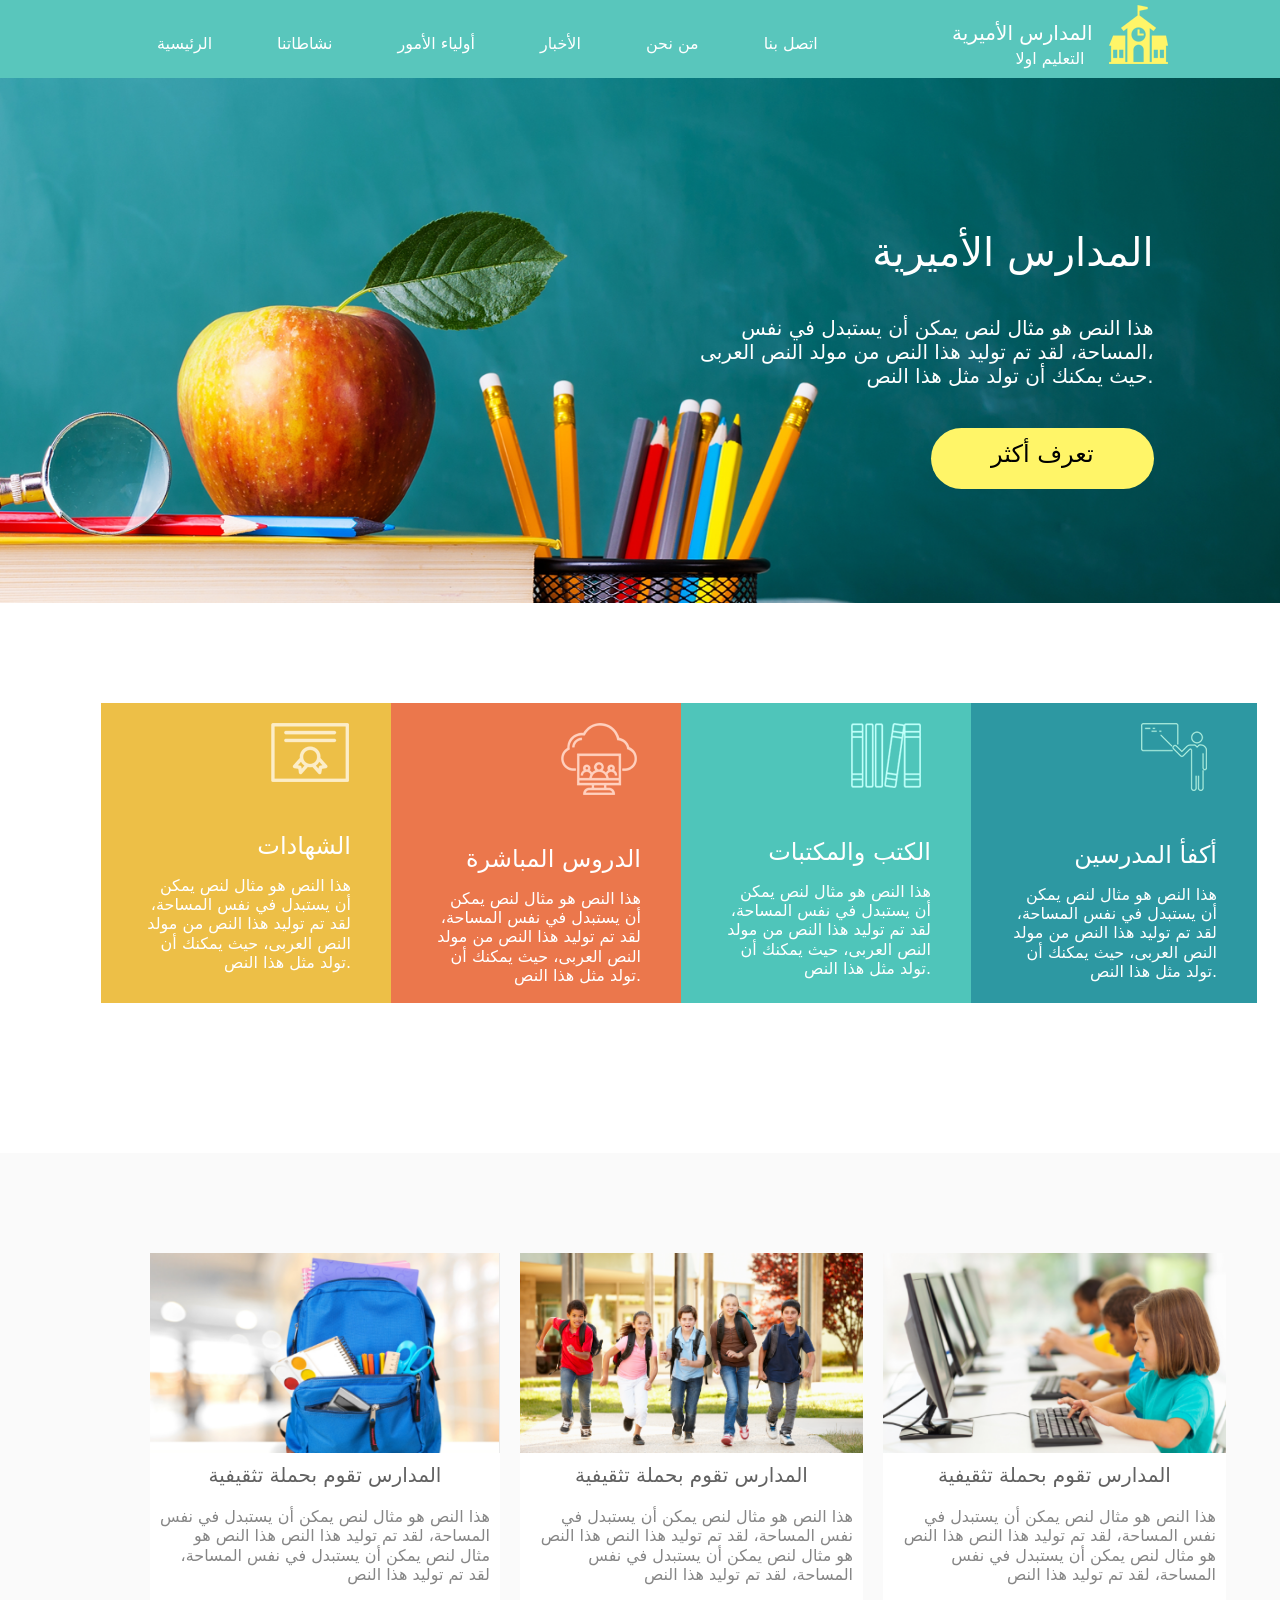
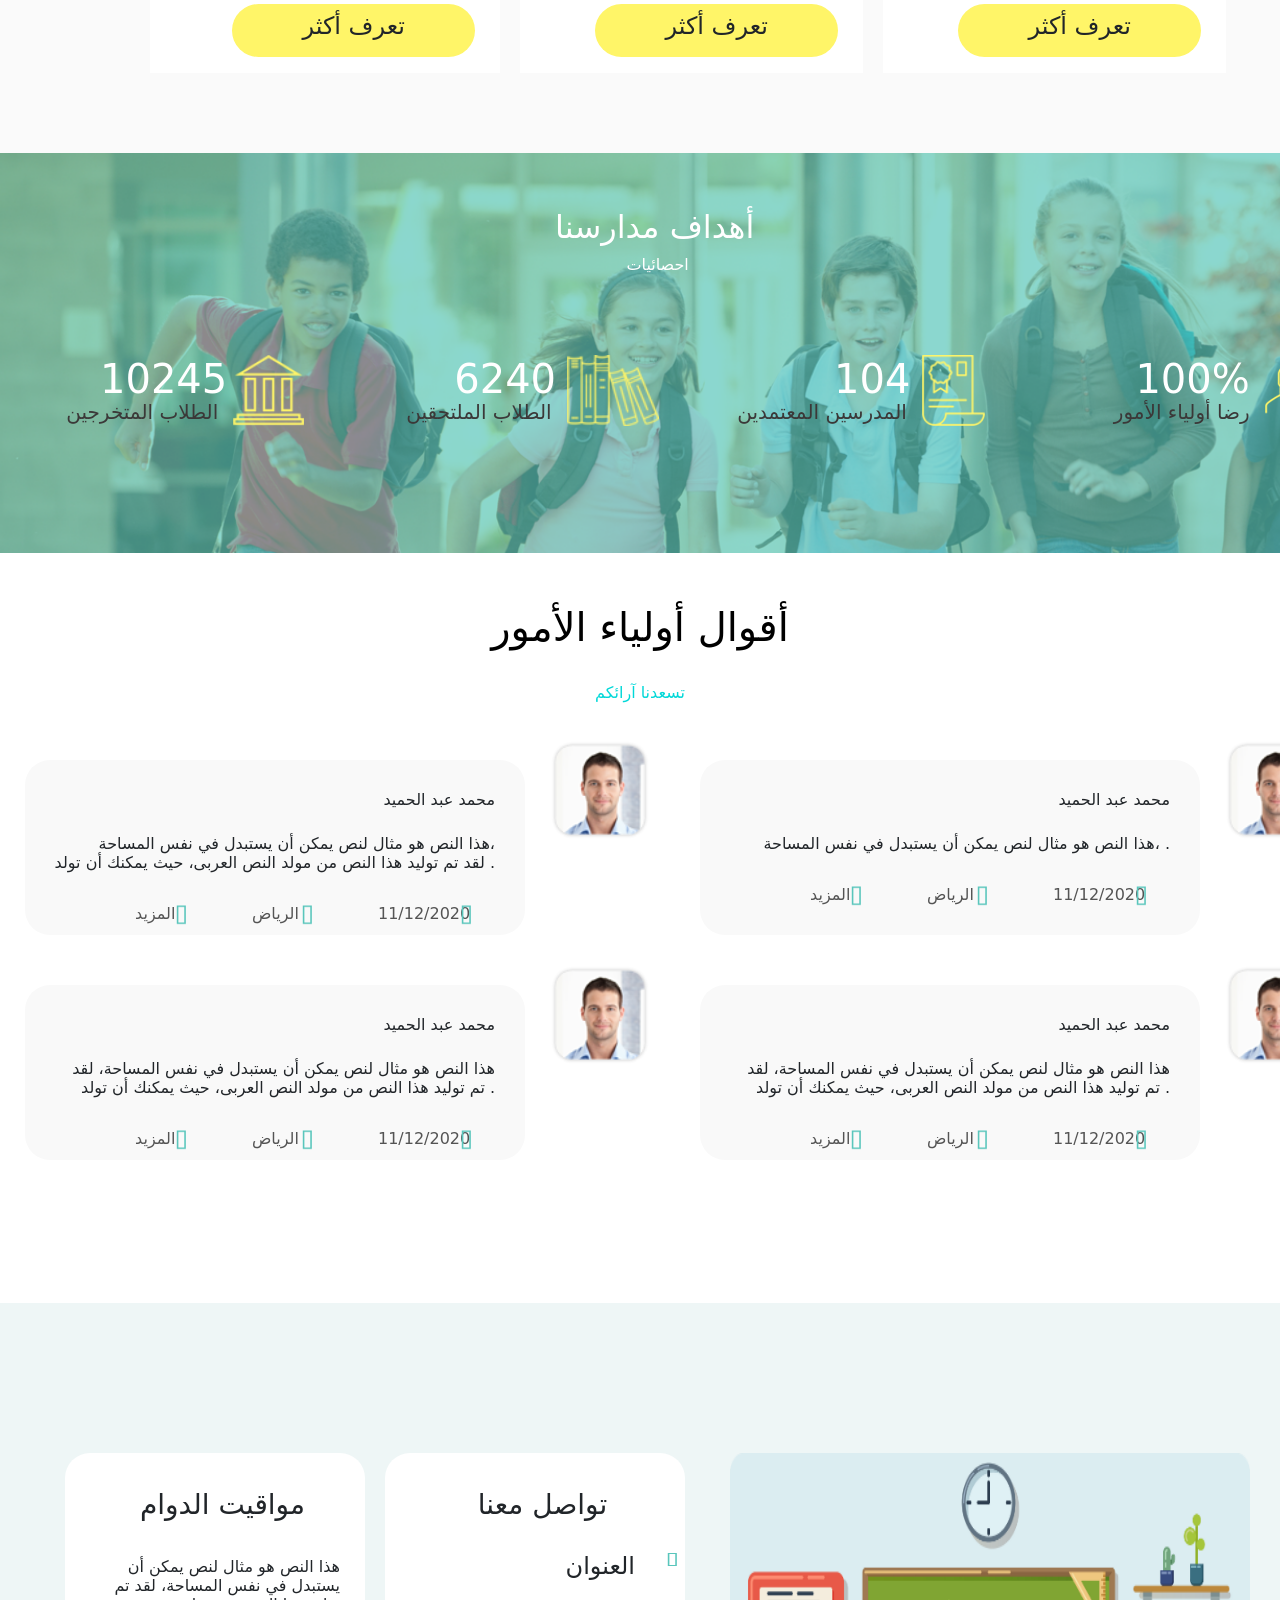
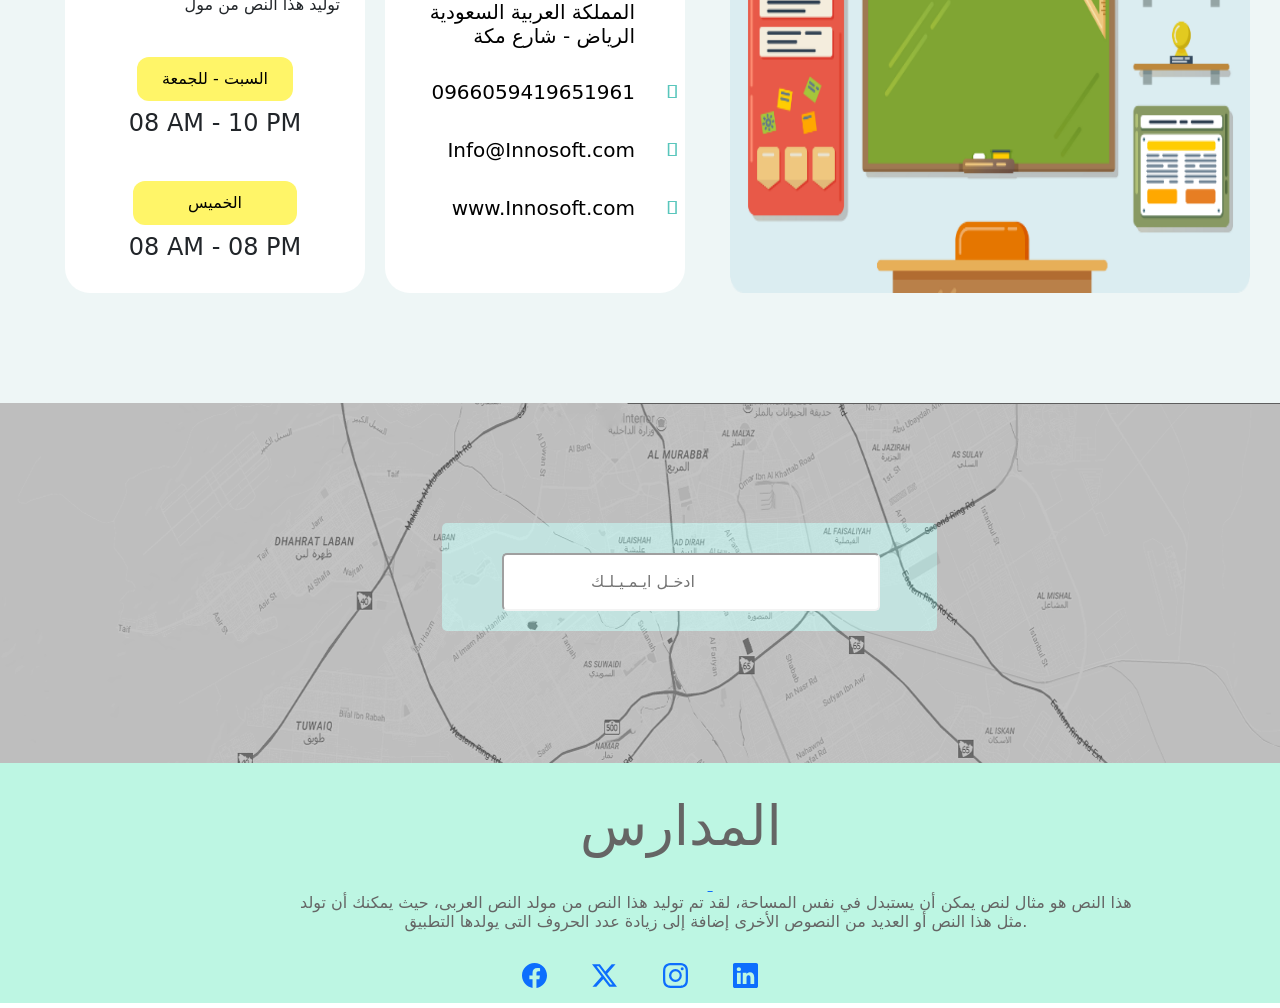
==== index.html @ f0149410 "Add files via upload" ====
<!DOCTYPE html>
<html lang="en">

<head>
    <meta charset="UTF-8">
    <meta name="viewport" content="width=device-width, initial-scale=1.0">
    <link href="bootstrap.min.css" rel="stylesheet"
        integrity="sha384-QWTKZyjpPEjISv5WaRU9OFeRpok6YctnYmDr5pNlyT2bRjXh0JMhjY6hW+ALEwIH" crossorigin="anonymous">
    <script>document.body.style.zoom = "80%";</script>
    <link rel="stylesheet" href="css/bootstrap.min.css">
    <title>Document</title>
    <link rel="stylesheet" href="css/stayl.css">
</head>

<body>
    <nav class="navbar navbar-expand-lg bg-body-tertiary">
        <div class="container-fluid">
            <div class="collapse navbar-collapse" id="navbarSupportedContent">
                <ul class="navbar-nav me-auto mb-2 mb-lg-0">
                    <li class="nav-item">
                        <button class="nav" aria-current="page" href="#">الرئيسية</button>
                    </li>
                    <li class="nav-item">
                        <button class="nav" aria-current="page" href="#">نشاطاتنا </button>
                    </li>
                    <li class="nav-item">
                        <button class="nav" aria-current="page" href="#"> أولياء الأمور</button>
                    </li>
                    <li class="nav-item">
                        <button class="nav" aria-current="page" href="#">الأخبار</button>
                    </li>
                    <li class="nav-item">
                        <button class="nav" aria-current="page" href="#"> من نحن</button>
                    </li>
                    <li class="nav-item">
                        <button class="nav" aria-current="page" href="#"> اتصل بنا</button>
                    </li>
                </ul>
            </div>
            <a class="navbar-brand" href="#"> المدارس الأميرية <img style="margin-left: 10px;"
                    src="img/noun_599187_cc.png" alt="">
                <h6 class="navbarr">التعليم اولا</h6>
            </a>
        </div>
    </nav>
    <div class="d1">
        <div class="d2">
            <h1>المدارس الأميرية</h1>
            <h5>هذا النص هو مثال لنص يمكن أن يستبدل في نفس <br> المساحة، لقد تم توليد هذا النص من مولد النص العربى، <br>
                حيث يمكنك أن تولد مثل هذا النص.</h5>
            <button class="bbtn">
                <h4> تعرف أكثر </h4>
            </button>
        </div>
    </div>
    <div class="d4d">
        <div class="d4d1">
            <img class="imgg" src="img/noun_717315_cc.png" alt="">
            <h4 class="div-h4">الشهادات</h4>
            <h6 class="div-h6">هذا النص هو مثال لنص يمكن أن يستبدل في نفس المساحة، لقد تم توليد هذا النص من مولد النص
                العربى، حيث يمكنك أن تولد مثل هذا النص.</h6>
        </div>
        <div class="d4d2">
            <img class="imgg" src="img/noun_565059_cc.png" alt="">
            <h4 class="div-h4">الدروس المباشرة</h4>
            <h6 class="div-h6">هذا النص هو مثال لنص يمكن أن يستبدل في نفس المساحة، لقد تم توليد هذا النص من مولد النص
                العربى، حيث يمكنك أن تولد مثل هذا النص.</h6>
        </div>
        <div class="d4d3">
            <img class="imgg" src="img/noun_751624_cc.png" alt="">
            <h4 class="div-h4">الكتب والمكتبات</h4>
            <h6 class="div-h6">هذا النص هو مثال لنص يمكن أن يستبدل في نفس المساحة، لقد تم توليد هذا النص من مولد النص
                العربى، حيث يمكنك أن تولد مثل هذا النص.</h6>
        </div>
        <div class="d4d4">
            <img class="imgg" src="img/noun_232846_cc.png" alt="">
            <h4 class="div-h4">أكفأ المدرسين</h4>
            <h6 class="div-h6">هذا النص هو مثال لنص يمكن أن
                يستبدل في نفس المساحة، لقد تم
                توليد هذا النص من مولد النص العربى،
                حيث يمكنك أن تولد مثل هذا النص.</h6>
        </div>
    </div>
    <div class="d3d">
        <div class="d3d1">
            <img src="img/Rectangle 15.png" alt="">
            <h5 class="div-h5">المدارس تقوم بحملة تثقيفية</h5>
            <h6 class="div-h6d3">هذا النص هو مثال لنص يمكن أن يستبدل في نفس المساحة، لقد تم توليد هذا النص هذا النص هو
                مثال لنص يمكن أن يستبدل في نفس المساحة، لقد تم توليد هذا النص</h6>
            <button class="btn">
                <h4> تعرف أكثر </h4>
            </button>
        </div>
        <div class="d3d2">
            <img src="img/Rectangle 16.png" alt="">
            <h5 class="div-h5">المدارس تقوم بحملة تثقيفية</h5>
            <h6 class="div-h6d3">هذا النص هو مثال لنص يمكن أن يستبدل في نفس المساحة، لقد تم توليد هذا النص هذا النص هو
                مثال لنص يمكن أن يستبدل في نفس المساحة، لقد تم توليد هذا النص</h6>
            <button class="btn">
                <h4> تعرف أكثر </h4>
            </button>
        </div>
        <div class="d3d3">
            <img src="img/Rectangle 17.png" alt="">
            <h5 class="div-h5">المدارس تقوم بحملة تثقيفية</h5>
            <h6 class="div-h6d3">هذا النص هو مثال لنص يمكن أن يستبدل في نفس المساحة، لقد تم توليد هذا النص هذا النص هو
                مثال لنص يمكن أن يستبدل في نفس المساحة، لقد تم توليد هذا النص</h6>
            <button class="btn">
                <h4> تعرف أكثر </h4>
            </button>
        </div>
    </div>

    <div class="d33">
        <div class="d33d">
            <div>
                <h2 class="div-h2">أهداف مدارسنا</h2>
                <h6 class="h6h">احصائيات</h6>
                <br>
                <br>

            </div>
            <div class="dd1d">
                <div class="ddd1">
                    <h1 class="h1d1">10245</h1>
                    <h5 class="h5d1"> الطلاب المتخرجين </h5>
                    <img src="img/n9.png" alt=""> <br>
                </div>
                <div class="ddd2">
                    <h1 class="h1d2">6240</h1>
                    <h5 class="h5d2">الطلاب الملتحقين</h5>
                    <img src="img/n10.png" alt=""> <br>
                </div>
                <div class="ddd3">
                    <h1 class="h1d3">104</h1>
                    <h5 class="h5d3">المدرسين المعتمدين</h5>
                    <img src="img/n11.png" alt=""> <br>
                </div>
                <div class="ddd4">
                    <h1 class="h1d4">100%</h1>
                    <h5 class="h5d4"> رضا أولياء الأمور</h5>
                    <img src="img/n12.png" alt=""> <br>
                </div>
            </div>
        </div>
    </div>
    <div class="div-pepol">
        <h1 class="div-pepol-h1">أقوال أولياء الأمور</h1> <br>
        <h6 class="div-pepol-h6">تسعدنا آرائكم</h6>
        <div class="div-div-pepol">
            <div class="div1-pepol">
                <h6 class="div1-pepol-h6">محمد عبد الحميد</h6><br>
                <h6 class="div1-pepol-h6-h6">هذا النص هو مثال لنص يمكن أن يستبدل في نفس المساحة، <br> لقد تم توليد هذا
                    النص من مولد النص العربى، حيث يمكنك أن تولد .</h6>
                <div class="div1-pepol-input">
                    <input class="div-input-m" type="text" value=" المزيد" disabled>
                    <img class="png" src="img/.png" alt="">
                    <input class="div-input" type="text" value="الرياض" disabled>
                    <img class="png1" src="img/.png" alt="">
                    <input class="div-input" type="text" value="11/12/2020" disabled>
                    <img class="png2" src="img/.png" alt="">
                </div>
            </div>
            <img class="img-pepol" src="img/Rounded Rectangle 20.png" alt="">
            <div class="div1-pepol">
                <h6 class="div1-pepol-h6">محمد عبد الحميد</h6><br>
                <h6 class="div1-pepol-h6-h6">هذا النص هو مثال لنص يمكن أن يستبدل في نفس المساحة، .</h6>
                <div class="div1-pepol-input">
                    <input class="div-input-m" type="text" value=" المزيد" disabled>
                    <img class="png" src="img/.png" alt="">
                    <input class="div-input" type="text" value="الرياض" disabled>
                    <img class="png1" src="img/.png" alt="">
                    <input class="div-input" type="text" value="11/12/2020" disabled>
                    <img class="png2" src="img/.png" alt="">
                </div>
            </div>
            <img class="img-pepol" src="img/Rounded Rectangle 20.png" alt="">
        </div>
        <div class="div-div-pepol">
            <div class="div1-pepol">
                <h6 class="div1-pepol-h6">محمد عبد الحميد</h6><br>
                <h6 class="div1-pepol-h6-h6">هذا النص هو مثال لنص يمكن أن يستبدل في نفس المساحة، لقد <br> تم توليد هذا
                    النص من مولد النص العربى، حيث يمكنك أن تولد .</h6>
                <div class="div1-pepol-input">
                    <input class="div-input-m" type="text" value=" المزيد" disabled>
                    <img class="png" src="img/.png" alt="">
                    <input class="div-input" type="text" value="الرياض" disabled>
                    <img class="png1" src="img/.png" alt="">
                    <input class="div-input" type="text" value="11/12/2020" disabled>
                    <img class="png2" src="img/.png" alt="">
                </div>
            </div>
            <img class="img-pepol" src="img/Rounded Rectangle 20.png" alt="">
            <div class="div1-pepol">
                <h6 class="div1-pepol-h6">محمد عبد الحميد</h6><br>
                <h6 class="div1-pepol-h6-h6">هذا النص هو مثال لنص يمكن أن يستبدل في نفس المساحة، لقد <br> تم توليد هذا
                    النص من مولد النص العربى، حيث يمكنك أن تولد .</h6>
                <div class="div1-pepol-input">
                    <input class="div-input-m" type="text" value=" المزيد" disabled>
                    <img class="png" src="img/.png" alt="">
                    <input class="div-input" type="text" value="الرياض" disabled>
                    <img class="png1" src="img/.png" alt="">
                    <input class="div-input" type="text" value="11/12/2020" disabled>
                    <img class="png2" src="img/.png" alt="">
                </div>
            </div>
            <img class="img-pepol" src="img/Rounded Rectangle 20.png" alt="">
        </div>
    </div>
    <div class="div-school">
        <div class="div-div-school-1">
            <div class="div-div-school-1-1">
                <h3>مواقيت الدوام </h3>
                <h6>هذا النص هو مثال لنص يمكن أن يستبدل في نفس المساحة، لقد تم توليد هذا النص من مول</h6>
                <button>السبت - للجمعة</button> <br>
                <h4>08 AM - 10 PM</h4>
                <button class="button2"> الخميس</button> <br>
                <h4>08 AM - 08 PM</h4>
            </div>
            <div class="div-div-school-1-2">
                <h3>تواصل معنا</h3>
                <div>
                    <h4>العنوان</h4>
                    <img class="png3" src="img/.png" alt="">
                    <h5> المملكة العربية السعودية <br>الرياض - شارع مكة</h5>
                    <div class="div-div-school-1-2-div">
                        <br>
                        <h5>0966059419651961</h5>
                        <img src="img/.png" alt="">
                        <br>
                        <br>
                        <h5>Info@Innosoft.com</h5>
                        <img src="img/.png" alt="">
                        <br>
                        <br>
                        <h5>www.Innosoft.com</h5>
                        <img src="img/.png" alt="">
                    </div>
                </div>
            </div>
        </div>
        <div class="div-div-school-2">
            <img src="img/Rounded Rectangle 7.png" alt="">
        </div>
    </div>
    <div class="div-map">
        <img class="map" src="img/Layer 28.png" alt="">
        <div class="div-div-map">
            <input class="map-input" type="text" placeholder="ادخـل ايـمـيـلـك"></input>
        </div>
        
    </div>
    <div class="end">
        <div>
            <h2>المدارس </h2>
            <h6>هذا النص هو مثال لنص يمكن أن يستبدل في نفس المساحة، لقد تم توليد هذا النص من مولد النص العربى، حيث يمكنك
                أن تولد <br> مثل هذا النص أو العديد من النصوص الأخرى إضافة إلى زيادة عدد الحروف التى يولدها التطبيق.
            </h6>
        </div>
        <a href="https://www.facebook.com/">
            <svg class="fac" xmlns="http://www.w3.org/2000/svg" width="16" height="16" fill="currentColor"
                class="bi bi-facebook" viewBox="0 0 16 16">
                <path
                    d="M16 8.049c0-4.446-3.582-8.05-8-8.05C3.58 0-.002 3.603-.002 8.05c0 4.017 2.926 7.347 6.75 7.951v-5.625h-2.03V8.05H6.75V6.275c0-2.017 1.195-3.131 3.022-3.131.876 0 1.791.157 1.791.157v1.98h-1.009c-.993 0-1.303.621-1.303 1.258v1.51h2.218l-.354 2.326H9.25V16c3.824-.604 6.75-3.934 6.75-7.951" />
            </svg></a>
        <a href="https://x.com/">
            <svg class="fac" xmlns="http://www.w3.org/2000/svg" width="16" height="16" fill="currentColor"
                class="bi bi-twitter-x" viewBox="0 0 16 16">
                <path
                    d="M12.6.75h2.454l-5.36 6.142L16 15.25h-4.937l-3.867-5.07-4.425 5.07H.316l5.733-6.57L0 .75h5.063l3.495 4.633L12.601.75Zm-.86 13.028h1.36L4.323 2.145H2.865z" />
            </svg></a>
        <a href="https://www.instagram.com/">
            <svg class="fac" xmlns="http://www.w3.org/2000/svg" width="16" height="16" fill="currentColor"
                class="bi bi-instagram" viewBox="0 0 16 16">
                <path
                    d="M8 0C5.829 0 5.556.01 4.703.048 3.85.088 3.269.222 2.76.42a3.9 3.9 0 0 0-1.417.923A3.9 3.9 0 0 0 .42 2.76C.222 3.268.087 3.85.048 4.7.01 5.555 0 5.827 0 8.001c0 2.172.01 2.444.048 3.297.04.852.174 1.433.372 1.942.205.526.478.972.923 1.417.444.445.89.719 1.416.923.51.198 1.09.333 1.942.372C5.555 15.99 5.827 16 8 16s2.444-.01 3.298-.048c.851-.04 1.434-.174 1.943-.372a3.9 3.9 0 0 0 1.416-.923c.445-.445.718-.891.923-1.417.197-.509.332-1.09.372-1.942C15.99 10.445 16 10.173 16 8s-.01-2.445-.048-3.299c-.04-.851-.175-1.433-.372-1.941a3.9 3.9 0 0 0-.923-1.417A3.9 3.9 0 0 0 13.24.42c-.51-.198-1.092-.333-1.943-.372C10.443.01 10.172 0 7.998 0zm-.717 1.442h.718c2.136 0 2.389.007 3.232.046.78.035 1.204.166 1.486.275.373.145.64.319.92.599s.453.546.598.92c.11.281.24.705.275 1.485.039.843.047 1.096.047 3.231s-.008 2.389-.047 3.232c-.035.78-.166 1.203-.275 1.485a2.5 2.5 0 0 1-.599.919c-.28.28-.546.453-.92.598-.28.11-.704.24-1.485.276-.843.038-1.096.047-3.232.047s-2.39-.009-3.233-.047c-.78-.036-1.203-.166-1.485-.276a2.5 2.5 0 0 1-.92-.598 2.5 2.5 0 0 1-.6-.92c-.109-.281-.24-.705-.275-1.485-.038-.843-.046-1.096-.046-3.233s.008-2.388.046-3.231c.036-.78.166-1.204.276-1.486.145-.373.319-.64.599-.92s.546-.453.92-.598c.282-.11.705-.24 1.485-.276.738-.034 1.024-.044 2.515-.045zm4.988 1.328a.96.96 0 1 0 0 1.92.96.96 0 0 0 0-1.92m-4.27 1.122a4.109 4.109 0 1 0 0 8.217 4.109 4.109 0 0 0 0-8.217m0 1.441a2.667 2.667 0 1 1 0 5.334 2.667 2.667 0 0 1 0-5.334" />
            </svg>
        </a>
        <a href="https://www.linkedin.com/">
            <svg class="fac" xmlns="http://www.w3.org/2000/svg" width="16" height="16" fill="currentColor"
                class="bi bi-linkedin" viewBox="0 0 16 16">
                <path
                    d="M0 1.146C0 .513.526 0 1.175 0h13.65C15.474 0 16 .513 16 1.146v13.708c0 .633-.526 1.146-1.175 1.146H1.175C.526 16 0 15.487 0 14.854zm4.943 12.248V6.169H2.542v7.225zm-1.2-8.212c.837 0 1.358-.554 1.358-1.248-.015-.709-.52-1.248-1.342-1.248S2.4 3.226 2.4 3.934c0 .694.521 1.248 1.327 1.248zm4.908 8.212V9.359c0-.216.016-.432.08-.586.173-.431.568-.878 1.232-.878.869 0 1.216.662 1.216 1.634v3.865h2.401V9.25c0-2.22-1.184-3.252-2.764-3.252-1.274 0-1.845.7-2.165 1.193v.025h-.016l.016-.025V6.169h-2.4c.03.678 0 7.225 0 7.225z" />
            </svg>
        </a>
    </div>

</body>

</html>
---- css/stayl.css ----
@import url(navbar.css);
@import url(d1.css);
@import url(d4.css);
@import url(d3.css);
@import url(d33d.css);
@import url(people.css);
@import url(school.css);
@import url(map.css);
@import url(end.css);

body {
    transform: scale(1);
    transform-origin: top left;
}

.img {
    width: 1678px;
}

h1 {
    color: white;
}

h5 {
    margin: 40px 0px;
    color: white;
}
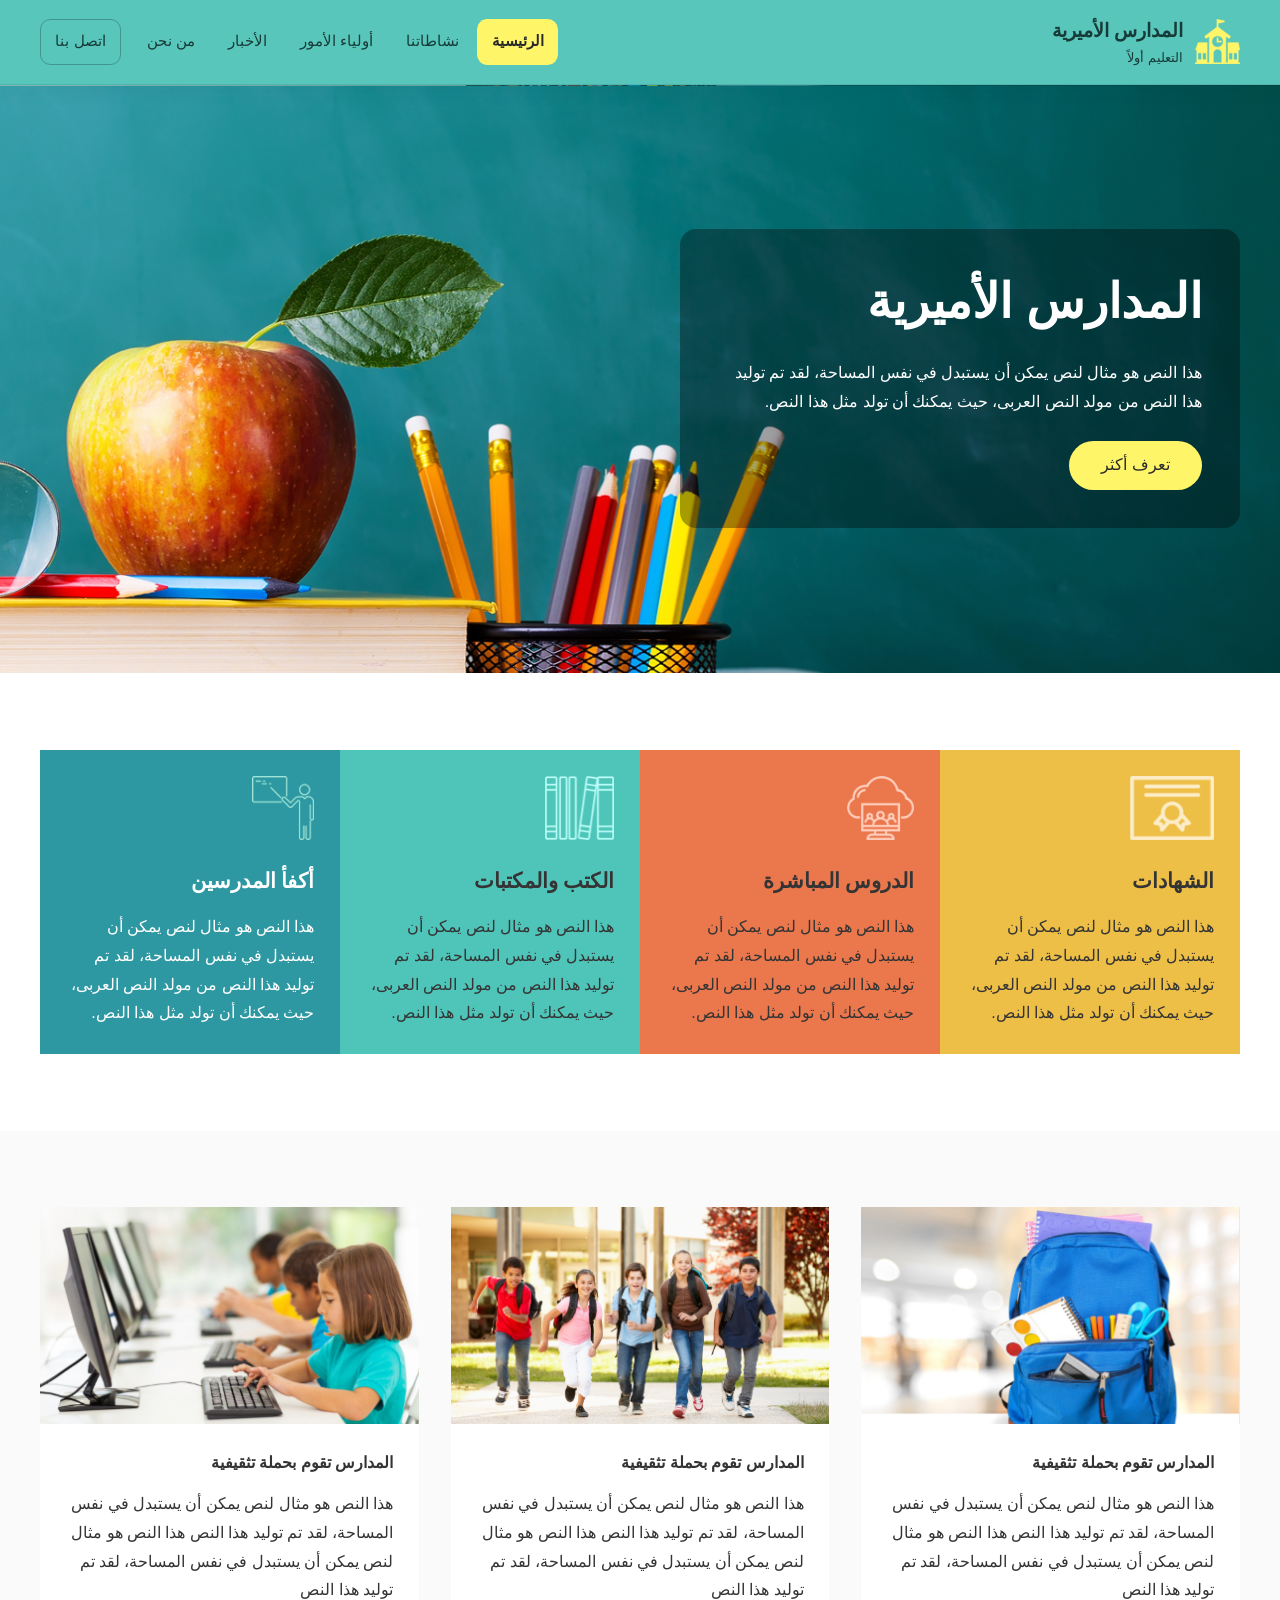
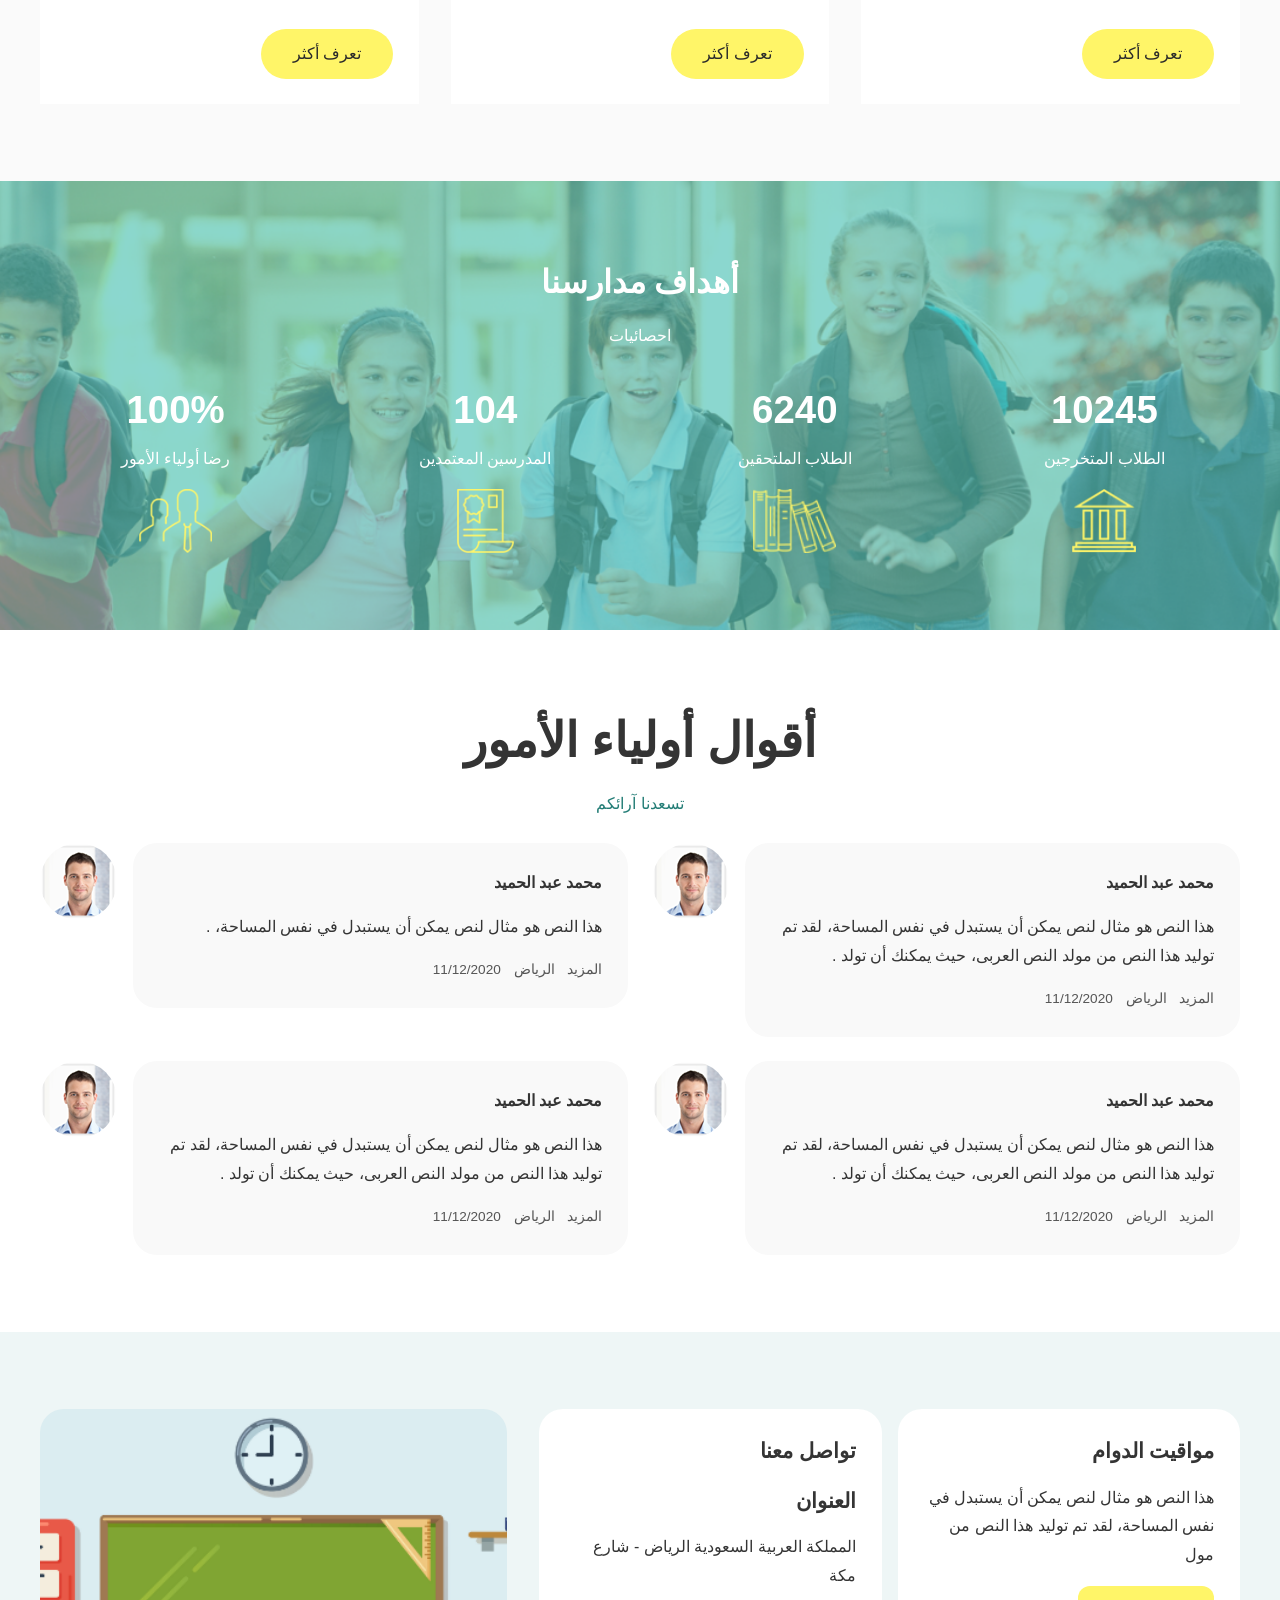
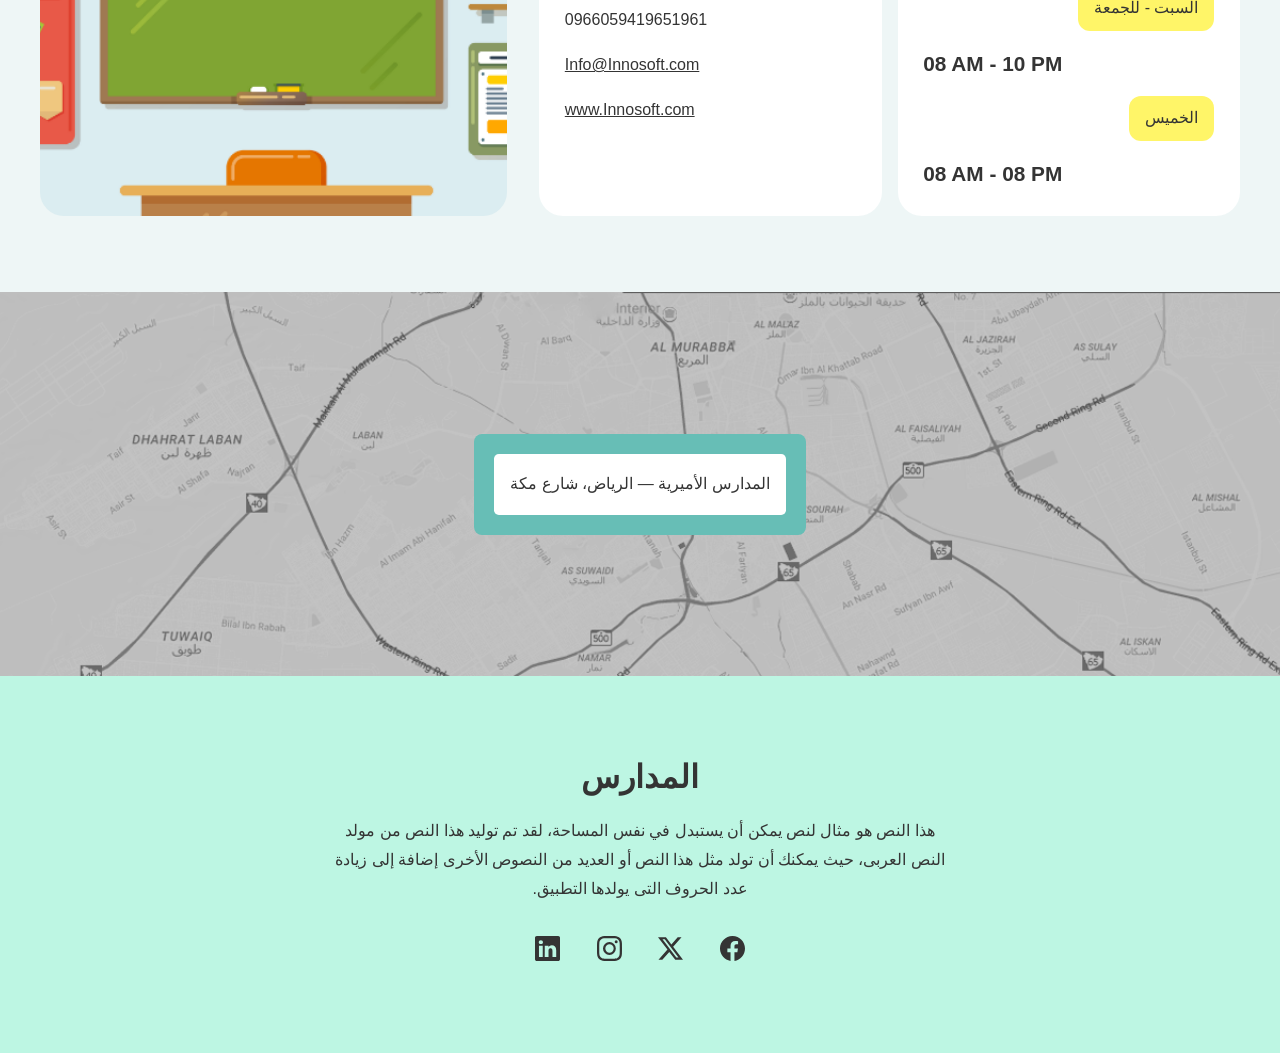
==== commit 9bfc1500: "Publish improved responsive Arabic school website" ====
--- a/index.html
+++ b/index.html
@@ -1,290 +1,291 @@
-<!DOCTYPE html>
-<html lang="en">
-
-<head>
-    <meta charset="UTF-8">
-    <meta name="viewport" content="width=device-width, initial-scale=1.0">
-    <link href="bootstrap.min.css" rel="stylesheet"
-        integrity="sha384-QWTKZyjpPEjISv5WaRU9OFeRpok6YctnYmDr5pNlyT2bRjXh0JMhjY6hW+ALEwIH" crossorigin="anonymous">
-    <script>document.body.style.zoom = "80%";</script>
-    <link rel="stylesheet" href="css/bootstrap.min.css">
-    <title>Document</title>
-    <link rel="stylesheet" href="css/stayl.css">
-</head>
-
-<body>
-    <nav class="navbar navbar-expand-lg bg-body-tertiary">
-        <div class="container-fluid">
-            <div class="collapse navbar-collapse" id="navbarSupportedContent">
-                <ul class="navbar-nav me-auto mb-2 mb-lg-0">
-                    <li class="nav-item">
-                        <button class="nav" aria-current="page" href="#">الرئيسية</button>
-                    </li>
-                    <li class="nav-item">
-                        <button class="nav" aria-current="page" href="#">نشاطاتنا </button>
-                    </li>
-                    <li class="nav-item">
-                        <button class="nav" aria-current="page" href="#"> أولياء الأمور</button>
-                    </li>
-                    <li class="nav-item">
-                        <button class="nav" aria-current="page" href="#">الأخبار</button>
-                    </li>
-                    <li class="nav-item">
-                        <button class="nav" aria-current="page" href="#"> من نحن</button>
-                    </li>
-                    <li class="nav-item">
-                        <button class="nav" aria-current="page" href="#"> اتصل بنا</button>
-                    </li>
-                </ul>
-            </div>
-            <a class="navbar-brand" href="#"> المدارس الأميرية <img style="margin-left: 10px;"
-                    src="img/noun_599187_cc.png" alt="">
-                <h6 class="navbarr">التعليم اولا</h6>
-            </a>
-        </div>
-    </nav>
-    <div class="d1">
-        <div class="d2">
-            <h1>المدارس الأميرية</h1>
-            <h5>هذا النص هو مثال لنص يمكن أن يستبدل في نفس <br> المساحة، لقد تم توليد هذا النص من مولد النص العربى، <br>
-                حيث يمكنك أن تولد مثل هذا النص.</h5>
-            <button class="bbtn">
-                <h4> تعرف أكثر </h4>
-            </button>
-        </div>
-    </div>
-    <div class="d4d">
-        <div class="d4d1">
-            <img class="imgg" src="img/noun_717315_cc.png" alt="">
-            <h4 class="div-h4">الشهادات</h4>
-            <h6 class="div-h6">هذا النص هو مثال لنص يمكن أن يستبدل في نفس المساحة، لقد تم توليد هذا النص من مولد النص
-                العربى، حيث يمكنك أن تولد مثل هذا النص.</h6>
-        </div>
-        <div class="d4d2">
-            <img class="imgg" src="img/noun_565059_cc.png" alt="">
-            <h4 class="div-h4">الدروس المباشرة</h4>
-            <h6 class="div-h6">هذا النص هو مثال لنص يمكن أن يستبدل في نفس المساحة، لقد تم توليد هذا النص من مولد النص
-                العربى، حيث يمكنك أن تولد مثل هذا النص.</h6>
-        </div>
-        <div class="d4d3">
-            <img class="imgg" src="img/noun_751624_cc.png" alt="">
-            <h4 class="div-h4">الكتب والمكتبات</h4>
-            <h6 class="div-h6">هذا النص هو مثال لنص يمكن أن يستبدل في نفس المساحة، لقد تم توليد هذا النص من مولد النص
-                العربى، حيث يمكنك أن تولد مثل هذا النص.</h6>
-        </div>
-        <div class="d4d4">
-            <img class="imgg" src="img/noun_232846_cc.png" alt="">
-            <h4 class="div-h4">أكفأ المدرسين</h4>
-            <h6 class="div-h6">هذا النص هو مثال لنص يمكن أن
-                يستبدل في نفس المساحة، لقد تم
-                توليد هذا النص من مولد النص العربى،
-                حيث يمكنك أن تولد مثل هذا النص.</h6>
-        </div>
-    </div>
-    <div class="d3d">
-        <div class="d3d1">
-            <img src="img/Rectangle 15.png" alt="">
-            <h5 class="div-h5">المدارس تقوم بحملة تثقيفية</h5>
-            <h6 class="div-h6d3">هذا النص هو مثال لنص يمكن أن يستبدل في نفس المساحة، لقد تم توليد هذا النص هذا النص هو
-                مثال لنص يمكن أن يستبدل في نفس المساحة، لقد تم توليد هذا النص</h6>
-            <button class="btn">
-                <h4> تعرف أكثر </h4>
-            </button>
-        </div>
-        <div class="d3d2">
-            <img src="img/Rectangle 16.png" alt="">
-            <h5 class="div-h5">المدارس تقوم بحملة تثقيفية</h5>
-            <h6 class="div-h6d3">هذا النص هو مثال لنص يمكن أن يستبدل في نفس المساحة، لقد تم توليد هذا النص هذا النص هو
-                مثال لنص يمكن أن يستبدل في نفس المساحة، لقد تم توليد هذا النص</h6>
-            <button class="btn">
-                <h4> تعرف أكثر </h4>
-            </button>
-        </div>
-        <div class="d3d3">
-            <img src="img/Rectangle 17.png" alt="">
-            <h5 class="div-h5">المدارس تقوم بحملة تثقيفية</h5>
-            <h6 class="div-h6d3">هذا النص هو مثال لنص يمكن أن يستبدل في نفس المساحة، لقد تم توليد هذا النص هذا النص هو
-                مثال لنص يمكن أن يستبدل في نفس المساحة، لقد تم توليد هذا النص</h6>
-            <button class="btn">
-                <h4> تعرف أكثر </h4>
-            </button>
-        </div>
-    </div>
-
-    <div class="d33">
-        <div class="d33d">
-            <div>
-                <h2 class="div-h2">أهداف مدارسنا</h2>
-                <h6 class="h6h">احصائيات</h6>
-                <br>
-                <br>
-
-            </div>
-            <div class="dd1d">
-                <div class="ddd1">
-                    <h1 class="h1d1">10245</h1>
-                    <h5 class="h5d1"> الطلاب المتخرجين </h5>
-                    <img src="img/n9.png" alt=""> <br>
-                </div>
-                <div class="ddd2">
-                    <h1 class="h1d2">6240</h1>
-                    <h5 class="h5d2">الطلاب الملتحقين</h5>
-                    <img src="img/n10.png" alt=""> <br>
-                </div>
-                <div class="ddd3">
-                    <h1 class="h1d3">104</h1>
-                    <h5 class="h5d3">المدرسين المعتمدين</h5>
-                    <img src="img/n11.png" alt=""> <br>
-                </div>
-                <div class="ddd4">
-                    <h1 class="h1d4">100%</h1>
-                    <h5 class="h5d4"> رضا أولياء الأمور</h5>
-                    <img src="img/n12.png" alt=""> <br>
-                </div>
-            </div>
-        </div>
-    </div>
-    <div class="div-pepol">
-        <h1 class="div-pepol-h1">أقوال أولياء الأمور</h1> <br>
-        <h6 class="div-pepol-h6">تسعدنا آرائكم</h6>
-        <div class="div-div-pepol">
-            <div class="div1-pepol">
-                <h6 class="div1-pepol-h6">محمد عبد الحميد</h6><br>
-                <h6 class="div1-pepol-h6-h6">هذا النص هو مثال لنص يمكن أن يستبدل في نفس المساحة، <br> لقد تم توليد هذا
-                    النص من مولد النص العربى، حيث يمكنك أن تولد .</h6>
-                <div class="div1-pepol-input">
-                    <input class="div-input-m" type="text" value=" المزيد" disabled>
-                    <img class="png" src="img/.png" alt="">
-                    <input class="div-input" type="text" value="الرياض" disabled>
-                    <img class="png1" src="img/.png" alt="">
-                    <input class="div-input" type="text" value="11/12/2020" disabled>
-                    <img class="png2" src="img/.png" alt="">
-                </div>
-            </div>
-            <img class="img-pepol" src="img/Rounded Rectangle 20.png" alt="">
-            <div class="div1-pepol">
-                <h6 class="div1-pepol-h6">محمد عبد الحميد</h6><br>
-                <h6 class="div1-pepol-h6-h6">هذا النص هو مثال لنص يمكن أن يستبدل في نفس المساحة، .</h6>
-                <div class="div1-pepol-input">
-                    <input class="div-input-m" type="text" value=" المزيد" disabled>
-                    <img class="png" src="img/.png" alt="">
-                    <input class="div-input" type="text" value="الرياض" disabled>
-                    <img class="png1" src="img/.png" alt="">
-                    <input class="div-input" type="text" value="11/12/2020" disabled>
-                    <img class="png2" src="img/.png" alt="">
-                </div>
-            </div>
-            <img class="img-pepol" src="img/Rounded Rectangle 20.png" alt="">
-        </div>
-        <div class="div-div-pepol">
-            <div class="div1-pepol">
-                <h6 class="div1-pepol-h6">محمد عبد الحميد</h6><br>
-                <h6 class="div1-pepol-h6-h6">هذا النص هو مثال لنص يمكن أن يستبدل في نفس المساحة، لقد <br> تم توليد هذا
-                    النص من مولد النص العربى، حيث يمكنك أن تولد .</h6>
-                <div class="div1-pepol-input">
-                    <input class="div-input-m" type="text" value=" المزيد" disabled>
-                    <img class="png" src="img/.png" alt="">
-                    <input class="div-input" type="text" value="الرياض" disabled>
-                    <img class="png1" src="img/.png" alt="">
-                    <input class="div-input" type="text" value="11/12/2020" disabled>
-                    <img class="png2" src="img/.png" alt="">
-                </div>
-            </div>
-            <img class="img-pepol" src="img/Rounded Rectangle 20.png" alt="">
-            <div class="div1-pepol">
-                <h6 class="div1-pepol-h6">محمد عبد الحميد</h6><br>
-                <h6 class="div1-pepol-h6-h6">هذا النص هو مثال لنص يمكن أن يستبدل في نفس المساحة، لقد <br> تم توليد هذا
-                    النص من مولد النص العربى، حيث يمكنك أن تولد .</h6>
-                <div class="div1-pepol-input">
-                    <input class="div-input-m" type="text" value=" المزيد" disabled>
-                    <img class="png" src="img/.png" alt="">
-                    <input class="div-input" type="text" value="الرياض" disabled>
-                    <img class="png1" src="img/.png" alt="">
-                    <input class="div-input" type="text" value="11/12/2020" disabled>
-                    <img class="png2" src="img/.png" alt="">
-                </div>
-            </div>
-            <img class="img-pepol" src="img/Rounded Rectangle 20.png" alt="">
-        </div>
-    </div>
-    <div class="div-school">
-        <div class="div-div-school-1">
-            <div class="div-div-school-1-1">
-                <h3>مواقيت الدوام </h3>
-                <h6>هذا النص هو مثال لنص يمكن أن يستبدل في نفس المساحة، لقد تم توليد هذا النص من مول</h6>
-                <button>السبت - للجمعة</button> <br>
-                <h4>08 AM - 10 PM</h4>
-                <button class="button2"> الخميس</button> <br>
-                <h4>08 AM - 08 PM</h4>
-            </div>
-            <div class="div-div-school-1-2">
-                <h3>تواصل معنا</h3>
-                <div>
-                    <h4>العنوان</h4>
-                    <img class="png3" src="img/.png" alt="">
-                    <h5> المملكة العربية السعودية <br>الرياض - شارع مكة</h5>
-                    <div class="div-div-school-1-2-div">
-                        <br>
-                        <h5>0966059419651961</h5>
-                        <img src="img/.png" alt="">
-                        <br>
-                        <br>
-                        <h5>Info@Innosoft.com</h5>
-                        <img src="img/.png" alt="">
-                        <br>
-                        <br>
-                        <h5>www.Innosoft.com</h5>
-                        <img src="img/.png" alt="">
-                    </div>
-                </div>
-            </div>
-        </div>
-        <div class="div-div-school-2">
-            <img src="img/Rounded Rectangle 7.png" alt="">
-        </div>
-    </div>
-    <div class="div-map">
-        <img class="map" src="img/Layer 28.png" alt="">
-        <div class="div-div-map">
-            <input class="map-input" type="text" placeholder="ادخـل ايـمـيـلـك"></input>
-        </div>
-        
-    </div>
-    <div class="end">
-        <div>
-            <h2>المدارس </h2>
-            <h6>هذا النص هو مثال لنص يمكن أن يستبدل في نفس المساحة، لقد تم توليد هذا النص من مولد النص العربى، حيث يمكنك
-                أن تولد <br> مثل هذا النص أو العديد من النصوص الأخرى إضافة إلى زيادة عدد الحروف التى يولدها التطبيق.
-            </h6>
-        </div>
-        <a href="https://www.facebook.com/">
-            <svg class="fac" xmlns="http://www.w3.org/2000/svg" width="16" height="16" fill="currentColor"
-                class="bi bi-facebook" viewBox="0 0 16 16">
-                <path
-                    d="M16 8.049c0-4.446-3.582-8.05-8-8.05C3.58 0-.002 3.603-.002 8.05c0 4.017 2.926 7.347 6.75 7.951v-5.625h-2.03V8.05H6.75V6.275c0-2.017 1.195-3.131 3.022-3.131.876 0 1.791.157 1.791.157v1.98h-1.009c-.993 0-1.303.621-1.303 1.258v1.51h2.218l-.354 2.326H9.25V16c3.824-.604 6.75-3.934 6.75-7.951" />
-            </svg></a>
-        <a href="https://x.com/">
-            <svg class="fac" xmlns="http://www.w3.org/2000/svg" width="16" height="16" fill="currentColor"
-                class="bi bi-twitter-x" viewBox="0 0 16 16">
-                <path
-                    d="M12.6.75h2.454l-5.36 6.142L16 15.25h-4.937l-3.867-5.07-4.425 5.07H.316l5.733-6.57L0 .75h5.063l3.495 4.633L12.601.75Zm-.86 13.028h1.36L4.323 2.145H2.865z" />
-            </svg></a>
-        <a href="https://www.instagram.com/">
-            <svg class="fac" xmlns="http://www.w3.org/2000/svg" width="16" height="16" fill="currentColor"
-                class="bi bi-instagram" viewBox="0 0 16 16">
-                <path
-                    d="M8 0C5.829 0 5.556.01 4.703.048 3.85.088 3.269.222 2.76.42a3.9 3.9 0 0 0-1.417.923A3.9 3.9 0 0 0 .42 2.76C.222 3.268.087 3.85.048 4.7.01 5.555 0 5.827 0 8.001c0 2.172.01 2.444.048 3.297.04.852.174 1.433.372 1.942.205.526.478.972.923 1.417.444.445.89.719 1.416.923.51.198 1.09.333 1.942.372C5.555 15.99 5.827 16 8 16s2.444-.01 3.298-.048c.851-.04 1.434-.174 1.943-.372a3.9 3.9 0 0 0 1.416-.923c.445-.445.718-.891.923-1.417.197-.509.332-1.09.372-1.942C15.99 10.445 16 10.173 16 8s-.01-2.445-.048-3.299c-.04-.851-.175-1.433-.372-1.941a3.9 3.9 0 0 0-.923-1.417A3.9 3.9 0 0 0 13.24.42c-.51-.198-1.092-.333-1.943-.372C10.443.01 10.172 0 7.998 0zm-.717 1.442h.718c2.136 0 2.389.007 3.232.046.78.035 1.204.166 1.486.275.373.145.64.319.92.599s.453.546.598.92c.11.281.24.705.275 1.485.039.843.047 1.096.047 3.231s-.008 2.389-.047 3.232c-.035.78-.166 1.203-.275 1.485a2.5 2.5 0 0 1-.599.919c-.28.28-.546.453-.92.598-.28.11-.704.24-1.485.276-.843.038-1.096.047-3.232.047s-2.39-.009-3.233-.047c-.78-.036-1.203-.166-1.485-.276a2.5 2.5 0 0 1-.92-.598 2.5 2.5 0 0 1-.6-.92c-.109-.281-.24-.705-.275-1.485-.038-.843-.046-1.096-.046-3.233s.008-2.388.046-3.231c.036-.78.166-1.204.276-1.486.145-.373.319-.64.599-.92s.546-.453.92-.598c.282-.11.705-.24 1.485-.276.738-.034 1.024-.044 2.515-.045zm4.988 1.328a.96.96 0 1 0 0 1.92.96.96 0 0 0 0-1.92m-4.27 1.122a4.109 4.109 0 1 0 0 8.217 4.109 4.109 0 0 0 0-8.217m0 1.441a2.667 2.667 0 1 1 0 5.334 2.667 2.667 0 0 1 0-5.334" />
-            </svg>
-        </a>
-        <a href="https://www.linkedin.com/">
-            <svg class="fac" xmlns="http://www.w3.org/2000/svg" width="16" height="16" fill="currentColor"
-                class="bi bi-linkedin" viewBox="0 0 16 16">
-                <path
-                    d="M0 1.146C0 .513.526 0 1.175 0h13.65C15.474 0 16 .513 16 1.146v13.708c0 .633-.526 1.146-1.175 1.146H1.175C.526 16 0 15.487 0 14.854zm4.943 12.248V6.169H2.542v7.225zm-1.2-8.212c.837 0 1.358-.554 1.358-1.248-.015-.709-.52-1.248-1.342-1.248S2.4 3.226 2.4 3.934c0 .694.521 1.248 1.327 1.248zm4.908 8.212V9.359c0-.216.016-.432.08-.586.173-.431.568-.878 1.232-.878.869 0 1.216.662 1.216 1.634v3.865h2.401V9.25c0-2.22-1.184-3.252-2.764-3.252-1.274 0-1.845.7-2.165 1.193v.025h-.016l.016-.025V6.169h-2.4c.03.678 0 7.225 0 7.225z" />
-            </svg>
-        </a>
-    </div>
-
-</body>
-
-</html>+<!DOCTYPE html>
+<html lang="ar" dir="rtl">
+
+<head>
+    <meta charset="UTF-8">
+    <meta name="viewport" content="width=device-width, initial-scale=1.0">
+
+    <title>المدارس الأميرية | التعليم أولاً</title>
+    <link rel="stylesheet" href="css/stayl.css">
+    <script src="js/main.js" defer></script>
+</head>
+
+<body>
+    <a class="skip-link" href="#main-content">انتقل إلى المحتوى</a>
+    <nav class="navbar navbar-expand-lg bg-body-tertiary" aria-label="التنقل الرئيسي">
+        <div class="container-fluid">
+            <div class="navbar-collapse" id="navbarSupportedContent">
+                <ul class="navbar-nav me-auto mb-2 mb-lg-0">
+                    <li class="nav-item">
+                        <a class="nav-link" href="#home">الرئيسية</a>
+                    </li>
+                    <li class="nav-item">
+                        <a class="nav-link" href="#activities">نشاطاتنا</a>
+                    </li>
+                    <li class="nav-item">
+                        <a class="nav-link" href="#parents">أولياء الأمور</a>
+                    </li>
+                    <li class="nav-item">
+                        <a class="nav-link" href="#news">الأخبار</a>
+                    </li>
+                    <li class="nav-item">
+                        <a class="nav-link" href="#about">من نحن</a>
+                    </li>
+                    <li class="nav-item">
+                        <a class="nav-link" href="#contact">اتصل بنا</a>
+                    </li>
+                </ul>
+            </div>
+            <a class="navbar-brand" href="#home">
+                <img src="img/noun_599187_cc.png" alt="" width="45" height="45">
+                <span class="brand-copy"><span class="brand-name">المدارس الأميرية</span><span class="navbarr">التعليم أولاً</span></span>
+            </a>
+            <button class="menu-toggle" type="button" aria-controls="navbarSupportedContent" aria-expanded="false" hidden>
+                <span class="menu-icon" aria-hidden="true">☰</span>
+                <span class="menu-label">القائمة</span>
+            </button>
+        </div>
+    </nav>
+    <main id="main-content">
+    <section class="hero" id="home">
+        <div class="hero-content">
+            <h1>المدارس الأميرية</h1>
+            <h5>هذا النص هو مثال لنص يمكن أن يستبدل في نفس <br> المساحة، لقد تم توليد هذا النص من مولد النص العربى، <br>
+                حيث يمكنك أن تولد مثل هذا النص.</h5>
+            <a class="bbtn" href="#about">تعرف أكثر</a>
+        </div>
+    </section>
+    <section class="services" id="activities" aria-label="خدمات المدرسة">
+        <div class="service-card service-card--gold">
+            <img class="imgg" src="img/noun_717315_cc.png" alt="">
+            <h4 class="div-h4">الشهادات</h4>
+            <h6 class="div-h6">هذا النص هو مثال لنص يمكن أن يستبدل في نفس المساحة، لقد تم توليد هذا النص من مولد النص
+                العربى، حيث يمكنك أن تولد مثل هذا النص.</h6>
+        </div>
+        <div class="service-card service-card--orange">
+            <img class="imgg" src="img/noun_565059_cc.png" alt="">
+            <h4 class="div-h4">الدروس المباشرة</h4>
+            <h6 class="div-h6">هذا النص هو مثال لنص يمكن أن يستبدل في نفس المساحة، لقد تم توليد هذا النص من مولد النص
+                العربى، حيث يمكنك أن تولد مثل هذا النص.</h6>
+        </div>
+        <div class="service-card service-card--mint">
+            <img class="imgg" src="img/noun_751624_cc.png" alt="">
+            <h4 class="div-h4">الكتب والمكتبات</h4>
+            <h6 class="div-h6">هذا النص هو مثال لنص يمكن أن يستبدل في نفس المساحة، لقد تم توليد هذا النص من مولد النص
+                العربى، حيث يمكنك أن تولد مثل هذا النص.</h6>
+        </div>
+        <div class="service-card service-card--teal">
+            <img class="imgg" src="img/noun_232846_cc.png" alt="">
+            <h4 class="div-h4">أكفأ المدرسين</h4>
+            <h6 class="div-h6">هذا النص هو مثال لنص يمكن أن
+                يستبدل في نفس المساحة، لقد تم
+                توليد هذا النص من مولد النص العربى،
+                حيث يمكنك أن تولد مثل هذا النص.</h6>
+        </div>
+    </section>
+    <section class="news" id="news" aria-label="أخبار المدرسة">
+        <div class="news-card">
+            <img src="img/Rectangle 15.png" alt="">
+            <h5 class="div-h5">المدارس تقوم بحملة تثقيفية</h5>
+            <h6 class="div-h6d3">هذا النص هو مثال لنص يمكن أن يستبدل في نفس المساحة، لقد تم توليد هذا النص هذا النص هو
+                مثال لنص يمكن أن يستبدل في نفس المساحة، لقد تم توليد هذا النص</h6>
+            <a class="btn" href="#contact">تعرف أكثر</a>
+        </div>
+        <div class="news-card">
+            <img src="img/Rectangle 16.png" alt="">
+            <h5 class="div-h5">المدارس تقوم بحملة تثقيفية</h5>
+            <h6 class="div-h6d3">هذا النص هو مثال لنص يمكن أن يستبدل في نفس المساحة، لقد تم توليد هذا النص هذا النص هو
+                مثال لنص يمكن أن يستبدل في نفس المساحة، لقد تم توليد هذا النص</h6>
+            <a class="btn" href="#contact">تعرف أكثر</a>
+        </div>
+        <div class="news-card">
+            <img src="img/Rectangle 17.png" alt="">
+            <h5 class="div-h5">المدارس تقوم بحملة تثقيفية</h5>
+            <h6 class="div-h6d3">هذا النص هو مثال لنص يمكن أن يستبدل في نفس المساحة، لقد تم توليد هذا النص هذا النص هو
+                مثال لنص يمكن أن يستبدل في نفس المساحة، لقد تم توليد هذا النص</h6>
+            <a class="btn" href="#contact">تعرف أكثر</a>
+        </div>
+    </section>
+    <section class="statistics" id="about">
+        <div class="statistics-content">
+            <div>
+                <h2 class="div-h2">أهداف مدارسنا</h2>
+                <h6 class="h6h">احصائيات</h6>
+                <br>
+                <br>
+
+            </div>
+            <div class="statistics-grid">
+                <div class="statistic">
+                    <h1 class="h1d1">10245</h1>
+                    <h5 class="h5d1"> الطلاب المتخرجين </h5>
+                    <img src="img/n9.png" alt=""> <br>
+                </div>
+                <div class="statistic">
+                    <h1 class="h1d2">6240</h1>
+                    <h5 class="h5d2">الطلاب الملتحقين</h5>
+                    <img src="img/n10.png" alt=""> <br>
+                </div>
+                <div class="statistic">
+                    <h1 class="h1d3">104</h1>
+                    <h5 class="h5d3">المدرسين المعتمدين</h5>
+                    <img src="img/n11.png" alt=""> <br>
+                </div>
+                <div class="statistic">
+                    <h1 class="h1d4">100%</h1>
+                    <h5 class="h5d4"> رضا أولياء الأمور</h5>
+                    <img src="img/n12.png" alt=""> <br>
+                </div>
+            </div>
+        </div>
+    </section>
+    <section class="testimonials" id="parents">
+        <h1 class="div-pepol-h1">أقوال أولياء الأمور</h1> <br>
+        <h6 class="div-pepol-h6">تسعدنا آرائكم</h6>
+        <div class="testimonial-row">
+            <article class="testimonial">
+<div class="testimonial-card">
+                <h6 class="div1-pepol-h6">محمد عبد الحميد</h6><br>
+                <h6 class="div1-pepol-h6-h6">هذا النص هو مثال لنص يمكن أن يستبدل في نفس المساحة، <br> لقد تم توليد هذا
+                    النص من مولد النص العربى، حيث يمكنك أن تولد .</h6>
+                <div class="div1-pepol-input">
+                    <span class="div-input-m"> المزيد</span>
+                    <img class="png" src="img/.png" alt="">
+                    <span class="div-input">الرياض</span>
+                    <img class="png1" src="img/.png" alt="">
+                    <span class="div-input">11/12/2020</span>
+                    <img class="png2" src="img/.png" alt="">
+                </div>
+            </div>
+<img class="img-pepol" src="img/Rounded Rectangle 20.png" alt="">
+</article>
+            <article class="testimonial">
+<div class="testimonial-card">
+                <h6 class="div1-pepol-h6">محمد عبد الحميد</h6><br>
+                <h6 class="div1-pepol-h6-h6">هذا النص هو مثال لنص يمكن أن يستبدل في نفس المساحة، .</h6>
+                <div class="div1-pepol-input">
+                    <span class="div-input-m"> المزيد</span>
+                    <img class="png" src="img/.png" alt="">
+                    <span class="div-input">الرياض</span>
+                    <img class="png1" src="img/.png" alt="">
+                    <span class="div-input">11/12/2020</span>
+                    <img class="png2" src="img/.png" alt="">
+                </div>
+            </div>
+<img class="img-pepol" src="img/Rounded Rectangle 20.png" alt="">
+</article>
+        </div>
+        <div class="testimonial-row">
+            <article class="testimonial">
+<div class="testimonial-card">
+                <h6 class="div1-pepol-h6">محمد عبد الحميد</h6><br>
+                <h6 class="div1-pepol-h6-h6">هذا النص هو مثال لنص يمكن أن يستبدل في نفس المساحة، لقد <br> تم توليد هذا
+                    النص من مولد النص العربى، حيث يمكنك أن تولد .</h6>
+                <div class="div1-pepol-input">
+                    <span class="div-input-m"> المزيد</span>
+                    <img class="png" src="img/.png" alt="">
+                    <span class="div-input">الرياض</span>
+                    <img class="png1" src="img/.png" alt="">
+                    <span class="div-input">11/12/2020</span>
+                    <img class="png2" src="img/.png" alt="">
+                </div>
+            </div>
+<img class="img-pepol" src="img/Rounded Rectangle 20.png" alt="">
+</article>
+            <article class="testimonial">
+<div class="testimonial-card">
+                <h6 class="div1-pepol-h6">محمد عبد الحميد</h6><br>
+                <h6 class="div1-pepol-h6-h6">هذا النص هو مثال لنص يمكن أن يستبدل في نفس المساحة، لقد <br> تم توليد هذا
+                    النص من مولد النص العربى، حيث يمكنك أن تولد .</h6>
+                <div class="div1-pepol-input">
+                    <span class="div-input-m"> المزيد</span>
+                    <img class="png" src="img/.png" alt="">
+                    <span class="div-input">الرياض</span>
+                    <img class="png1" src="img/.png" alt="">
+                    <span class="div-input">11/12/2020</span>
+                    <img class="png2" src="img/.png" alt="">
+                </div>
+            </div>
+<img class="img-pepol" src="img/Rounded Rectangle 20.png" alt="">
+</article>
+        </div>
+    </section>
+    <section class="contact" id="contact">
+        <div class="contact-cards">
+            <div class="schedule-card">
+                <h3>مواقيت الدوام </h3>
+                <h6>هذا النص هو مثال لنص يمكن أن يستبدل في نفس المساحة، لقد تم توليد هذا النص من مول</h6>
+                <p class="schedule-day">السبت - للجمعة</p> <br>
+                <h4>08 AM - 10 PM</h4>
+                <p class="schedule-day"> الخميس</p> <br>
+                <h4>08 AM - 08 PM</h4>
+            </div>
+            <div class="contact-card">
+                <h3>تواصل معنا</h3>
+                <div>
+                    <h4>العنوان</h4>
+                    <img class="png3" src="img/.png" alt="">
+                    <h5> المملكة العربية السعودية <br>الرياض - شارع مكة</h5>
+                    <div class="div-div-school-1-2-div">
+                        <br>
+                        <h5>0966059419651961</h5>
+                        <img src="img/.png" alt="">
+                        <br>
+                        <br>
+                        <h5><a href="mailto:Info@Innosoft.com">Info@Innosoft.com</a></h5>
+                        <img src="img/.png" alt="">
+                        <br>
+                        <br>
+                        <h5><a href="https://www.Innosoft.com/">www.Innosoft.com</a></h5>
+                        <img src="img/.png" alt="">
+                    </div>
+                </div>
+            </div>
+        </div>
+        <div class="school-photo">
+            <img src="img/Rounded Rectangle 7.png" alt="">
+        </div>
+    </section>
+    <section class="div-map" aria-label="موقع المدرسة">
+        <img class="map" src="img/Layer 28.png" alt="">
+        <div class="div-div-map">
+            <p class="map-caption">المدارس الأميرية — الرياض، شارع مكة</p>
+        </div>
+
+    </section>
+    </main>
+    <footer class="site-footer">
+        <div>
+            <h2>المدارس </h2>
+            <h6>هذا النص هو مثال لنص يمكن أن يستبدل في نفس المساحة، لقد تم توليد هذا النص من مولد النص العربى، حيث يمكنك
+                أن تولد <br> مثل هذا النص أو العديد من النصوص الأخرى إضافة إلى زيادة عدد الحروف التى يولدها التطبيق.
+            </h6>
+        </div>
+        <a href="https://www.facebook.com/" aria-label="فيسبوك">
+            <svg class="fac bi bi-facebook" xmlns="http://www.w3.org/2000/svg" width="16" height="16" fill="currentColor" viewBox="0 0 16 16">
+                <path
+                    d="M16 8.049c0-4.446-3.582-8.05-8-8.05C3.58 0-.002 3.603-.002 8.05c0 4.017 2.926 7.347 6.75 7.951v-5.625h-2.03V8.05H6.75V6.275c0-2.017 1.195-3.131 3.022-3.131.876 0 1.791.157 1.791.157v1.98h-1.009c-.993 0-1.303.621-1.303 1.258v1.51h2.218l-.354 2.326H9.25V16c3.824-.604 6.75-3.934 6.75-7.951" />
+            </svg></a>
+        <a href="https://x.com/" aria-label="إكس">
+            <svg class="fac bi bi-twitter-x" xmlns="http://www.w3.org/2000/svg" width="16" height="16" fill="currentColor" viewBox="0 0 16 16">
+                <path
+                    d="M12.6.75h2.454l-5.36 6.142L16 15.25h-4.937l-3.867-5.07-4.425 5.07H.316l5.733-6.57L0 .75h5.063l3.495 4.633L12.601.75Zm-.86 13.028h1.36L4.323 2.145H2.865z" />
+            </svg></a>
+        <a href="https://www.instagram.com/" aria-label="إنستغرام">
+            <svg class="fac bi bi-instagram" xmlns="http://www.w3.org/2000/svg" width="16" height="16" fill="currentColor" viewBox="0 0 16 16">
+                <path
+                    d="M8 0C5.829 0 5.556.01 4.703.048 3.85.088 3.269.222 2.76.42a3.9 3.9 0 0 0-1.417.923A3.9 3.9 0 0 0 .42 2.76C.222 3.268.087 3.85.048 4.7.01 5.555 0 5.827 0 8.001c0 2.172.01 2.444.048 3.297.04.852.174 1.433.372 1.942.205.526.478.972.923 1.417.444.445.89.719 1.416.923.51.198 1.09.333 1.942.372C5.555 15.99 5.827 16 8 16s2.444-.01 3.298-.048c.851-.04 1.434-.174 1.943-.372a3.9 3.9 0 0 0 1.416-.923c.445-.445.718-.891.923-1.417.197-.509.332-1.09.372-1.942C15.99 10.445 16 10.173 16 8s-.01-2.445-.048-3.299c-.04-.851-.175-1.433-.372-1.941a3.9 3.9 0 0 0-.923-1.417A3.9 3.9 0 0 0 13.24.42c-.51-.198-1.092-.333-1.943-.372C10.443.01 10.172 0 7.998 0zm-.717 1.442h.718c2.136 0 2.389.007 3.232.046.78.035 1.204.166 1.486.275.373.145.64.319.92.599s.453.546.598.92c.11.281.24.705.275 1.485.039.843.047 1.096.047 3.231s-.008 2.389-.047 3.232c-.035.78-.166 1.203-.275 1.485a2.5 2.5 0 0 1-.599.919c-.28.28-.546.453-.92.598-.28.11-.704.24-1.485.276-.843.038-1.096.047-3.232.047s-2.39-.009-3.233-.047c-.78-.036-1.203-.166-1.485-.276a2.5 2.5 0 0 1-.92-.598 2.5 2.5 0 0 1-.6-.92c-.109-.281-.24-.705-.275-1.485-.038-.843-.046-1.096-.046-3.233s.008-2.388.046-3.231c.036-.78.166-1.204.276-1.486.145-.373.319-.64.599-.92s.546-.453.92-.598c.282-.11.705-.24 1.485-.276.738-.034 1.024-.044 2.515-.045zm4.988 1.328a.96.96 0 1 0 0 1.92.96.96 0 0 0 0-1.92m-4.27 1.122a4.109 4.109 0 1 0 0 8.217 4.109 4.109 0 0 0 0-8.217m0 1.441a2.667 2.667 0 1 1 0 5.334 2.667 2.667 0 0 1 0-5.334" />
+            </svg>
+        </a>
+        <a href="https://www.linkedin.com/" aria-label="لينكدإن">
+            <svg class="fac bi bi-linkedin" xmlns="http://www.w3.org/2000/svg" width="16" height="16" fill="currentColor" viewBox="0 0 16 16">
+                <path
+                    d="M0 1.146C0 .513.526 0 1.175 0h13.65C15.474 0 16 .513 16 1.146v13.708c0 .633-.526 1.146-1.175 1.146H1.175C.526 16 0 15.487 0 14.854zm4.943 12.248V6.169H2.542v7.225zm-1.2-8.212c.837 0 1.358-.554 1.358-1.248-.015-.709-.52-1.248-1.342-1.248S2.4 3.226 2.4 3.934c0 .694.521 1.248 1.327 1.248zm4.908 8.212V9.359c0-.216.016-.432.08-.586.173-.431.568-.878 1.232-.878.869 0 1.216.662 1.216 1.634v3.865h2.401V9.25c0-2.22-1.184-3.252-2.764-3.252-1.274 0-1.845.7-2.165 1.193v.025h-.016l.016-.025V6.169h-2.4c.03.678 0 7.225 0 7.225z" />
+            </svg>
+        </a>
+    </footer>
+
+    <a class="back-to-top" href="#home" aria-label="العودة إلى الأعلى" hidden>↑</a>
+</body>
+
+</html>
--- a/css/stayl.css
+++ b/css/stayl.css
@@ -1,27 +1,44 @@
-@import url(navbar.css);
-@import url(d1.css);
-@import url(d4.css);
-@import url(d3.css);
-@import url(d33d.css);
-@import url(people.css);
-@import url(school.css);
-@import url(map.css);
-@import url(end.css);
-
-body {
-    transform: scale(1);
-    transform-origin: top left;
-}
-
-.img {
-    width: 1678px;
-}
-
-h1 {
-    color: white;
-}
-
-h5 {
-    margin: 40px 0px;
-    color: white;
-}+@import url("navbar.css");
+@import url("d1.css");
+@import url("d4.css");
+@import url("d3.css");
+@import url("d33d.css");
+@import url("people.css");
+@import url("school.css");
+@import url("map.css");
+@import url("end.css");
+
+:root {
+    --teal: #59c6bc;
+    --yellow: #fff568;
+    --text: #343434;
+    --content-width: 1200px;
+    --gutter: clamp(1rem, 4vw, 2.5rem);
+    --section-space: clamp(2.5rem, 6vw, 5rem);
+    --card-space: clamp(1rem, 2vw, 1.75rem);
+    --page-inset: max(var(--gutter), calc((100% - var(--content-width)) / 2));
+}
+* { box-sizing: border-box; }
+html { scroll-behavior: smooth; }
+[hidden] { display: none !important; }
+body { margin: 0; color: var(--text); font-family: Tahoma, Arial, sans-serif; line-height: 1.8; overflow-wrap: break-word; }
+h1, h2, h3, h4, h5, h6, p { margin: 0 0 1rem; }
+h1 { font-size: clamp(1.75rem, 1.15rem + 2.5vw, 3rem); line-height: 1.4; }
+h2 { font-size: clamp(1.5rem, 1.1rem + 1.5vw, 2rem); line-height: 1.5; }
+h3, h4 { font-size: clamp(1.125rem, 1rem + .5vw, 1.3rem); line-height: 1.6; }
+h5, h6 { font-size: 1rem; font-weight: normal; }
+a { color: inherit; }
+img { max-width: 100%; height: auto; }
+main, section, section div { min-width: 0; }
+section, #main-content { scroll-margin-block-start: calc(var(--nav-height, 90px) + 1rem); }
+.btn, .bbtn { display: inline-flex; align-items: center; justify-content: center; min-height: 48px; max-width: 100%; padding: .65rem 2rem; background: var(--yellow); border-radius: 2rem; color: #292929; text-decoration: none; text-align: center; }
+a:focus-visible, button:focus-visible { outline: 3px solid #153f71; outline-offset: 4px; }
+.skip-link { position: fixed; inset-block-start: -100px; inset-inline-start: 1rem; z-index: 30; padding: .5rem 1rem; background: white; }
+.skip-link:focus { inset-block-start: 1rem; }
+.back-to-top { position: fixed; inset-inline-end: var(--gutter); bottom: max(1rem, env(safe-area-inset-bottom)); z-index: 5; display: grid; place-items: center; width: 48px; height: 48px; border: 1px solid #173b38; border-radius: 50%; background: var(--yellow); color: #173b38; font-size: 1.5rem; text-decoration: none; box-shadow: 0 3px 12px rgb(0 0 0 / 12%); }
+@media (prefers-reduced-motion: no-preference) {
+    .nav-link, .btn, .bbtn, .menu-toggle { transition: background-color .18s ease, color .18s ease; }
+}
+@media (prefers-reduced-motion: reduce) {
+    html { scroll-behavior: auto; }
+}
